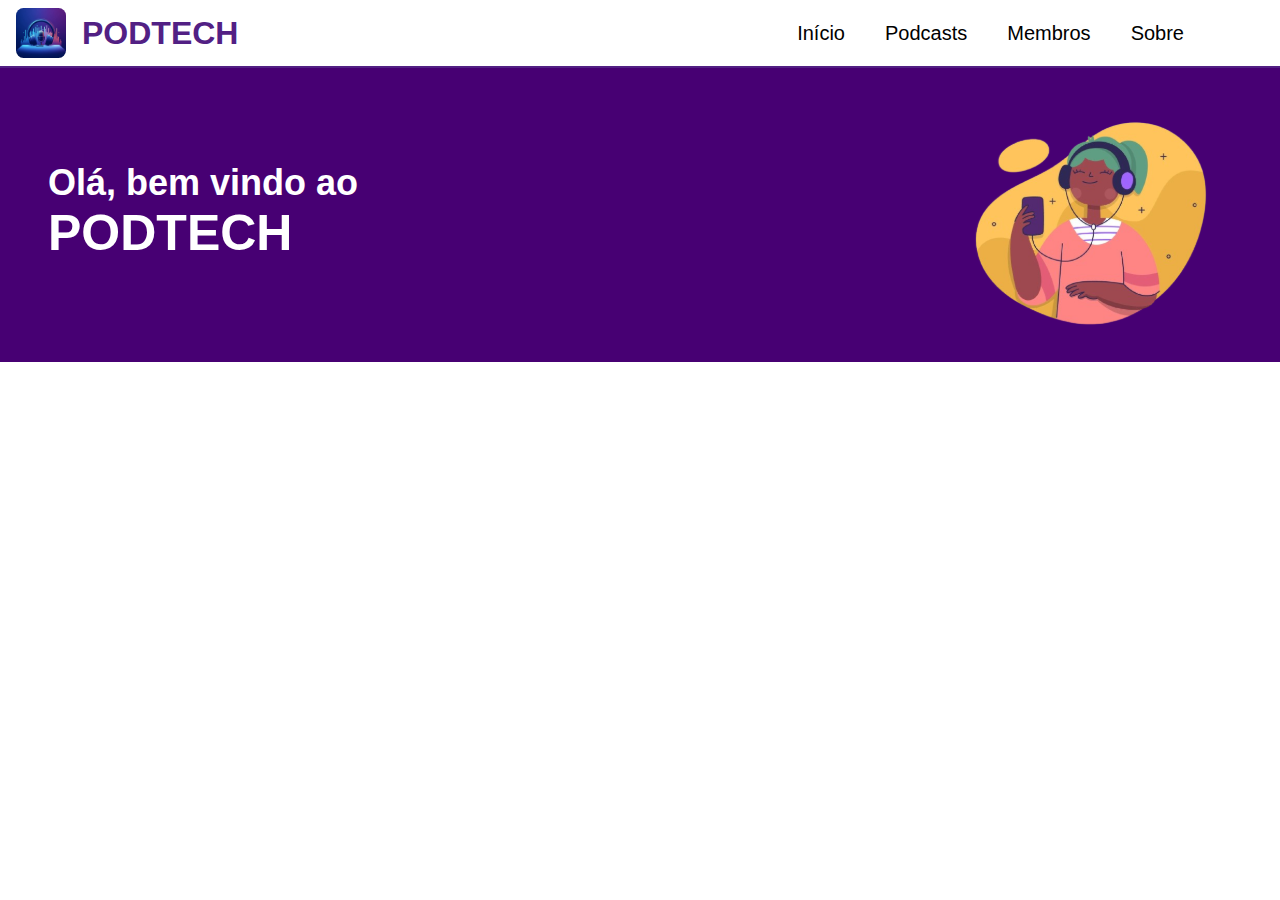
==== index.html @ d26e4259 "🚧 Improved javascript and bugs in navbar in html fixed" ====
<!DOCTYPE html>
<html lang="pt-br">

<head>
    <meta charset="UTF-8">
    <meta name="viewport" content="width=device-width, initial-scale=1.0">
    <link rel="stylesheet" href="static/css/style.css">
    <link rel="stylesheet" href="static/css/navbar.css">
    <link rel="shortcut icon" href="static/images/podtech.jpeg">
    <title>Início</title>
</head>

<body>
    <header>
        <nav class="container-navbar">
            <div class="logo-navbar">
                <a class="logo-navbar link-navbar-logo" href="/">
                    <img class="logo" src="static/images/podtech.jpeg" alt="Logo-Podtech">
                    <h1>PODTECH</h1>
                </a>
            </div>
            <div class="nav-list">
                <ul>
                    <li class="nav-item"><a class="link-navbar" href="/">Início</a></li>
                    <li class="nav-item"><a class="link-navbar" href="podcasts.html">Podcasts</a></li>
                    <li class="nav-item"><a class="link-navbar" href="membros.html">Membros</a></li>
                    <li class="nav-item"><a class="link-navbar" href="sobre.html">Sobre</a></li>
                </ul>
            </div>
            <div class="mobile-menu-icon">
                <button class="button-mobile-menu">
                    <img class="icon" src="static/images/purple-menu.png" alt="Menu Mobile">
                </button>
            </div>
        </nav>
        <div class="mobile-menu">
            <ul>
                <li class="nav-item"><a class="link-navbar" href="/">Início</a></li>
                <li class="nav-item"><a class="link-navbar" href="podcasts.html">Podcasts</a></li>
                <li class="nav-item"><a class="link-navbar" href="membros.html">Membros</a></li>
                <li class="nav-item"><a class="link-navbar" href="sobre.html">Sobre</a></li>
            </ul>
        </div>
    </header>

    <main>
        <div class="invisible-navbar"></div>
        <div class="div-welcome">
            <div class="div-title">
                <p class="title-1">Olá, bem vindo ao</p>
                <p class="title-2">PODTECH</p>
            </div>
            <div class="div-image-initial-page">
                <img class="image-initial-page" src="static/images/image-initial-page.svg">
            </div>
        </div>
    </main>

    <script src="static/js/script.js"></script>
</body>

</html>
---- static/css/style.css ----
@charset "UTF-8";
@import url('https://fonts.googleapis.com/css2?family=Inter:ital,opsz,wght@0,14..32,100..900;1,14..32,100..900&display=swap');

* {
    margin: 0;
    padding: 0;
    box-sizing: border-box;
}

.div-welcome{
    display: flex;
    justify-content: space-between;
    padding: 3em;
    height: 300px;
    background-color: #470073;
}

.div-title{
    display: flex;
    flex-direction: column;
    justify-content: center;
}

.title-1{
    font-size: 36px;
    color: white;
    font-weight: bold;
}

.title-2{
    font-size: 50px;
    color: white;
    font-weight: bold;
}

.div-image-initial-page{
    display: flex;
    align-items: center;
    
}

.image-initial-page{
    height: 240px;
}

@media screen and (max-width: 750px) {
    
    .div-welcome{
        height: 200px;
        padding: 0 0 1em 1em;
    }

    .title-1{
        font-size: 15px;
    }
    
    .title-2{
        font-size: 20px;
    }

    .image-initial-page{
        height: 140px;
    }

}
---- static/css/navbar.css ----
* {
    margin: 0;
    padding: 0;
    box-sizing: border-box;
    font-family: Arial, sans-serif;
}

a {
    text-decoration: none;
}

header {
    background-color: white;
}

.container-navbar {
    display: flex;
    position: fixed;
    background-color: white;
    width: 100%;
    justify-content: space-between;
    align-items: center;
    padding: 0.5em 6em 0.5em 1em;
    border-bottom: solid 2px #522084;
}

.invisible-navbar{
    height: 62px;
}

.logo-navbar {
    display: flex;
    align-items: center;
}

.logo {
    border-radius: 15%;
    width: 50px;
    height: 50px;
    margin: 0em 1em 0 0;
}

.link-navbar-logo {
    color: #522084;
}

.link-navbar {
    color: black;
    text-decoration: none;
}

.nav-list :hover {
    color: #522084;
}

.nav-list ul {
    display: flex;
    list-style: none;
    gap: 2em;
    font-size: 20px;
}

.mobile-menu-icon {
    display: none;
}

.mobile-menu {
    display: none;
    width: 100%;
    position: fixed;
    top: 61px;
}

@media screen and (max-width: 750px) {

    .container-navbar {
        padding: 0.5em 0.5em;
        border-bottom: solid 2px #522084;
    }

    .logo {
        height: 35px;
        width: 35px;
    }

    .logo-navbar h1 {
        font-size: 20px;
    }

    .nav-item {
        display: none;
    }

    .mobile-menu-icon {
        display: block;
    }

    .mobile-menu-icon button {
        background-color: transparent;
        border: none;
        cursor: pointer;
    }

    .mobile-menu-icon button img {
        height: 40px;
    }

    .mobile-menu :hover {
        color: #522084;
    }

    .mobile-menu ul {
        display: flex;
        flex-direction: column;
        text-align: center;
        padding-bottom: 1em;
        border-bottom: solid 1px #522094;
        background-color: rgb(236, 236, 234);
    }

    .mobile-menu .nav-item {
        display: block;
        padding-top: 1.2em;
    }

    .open {
        display: block;
    }
}
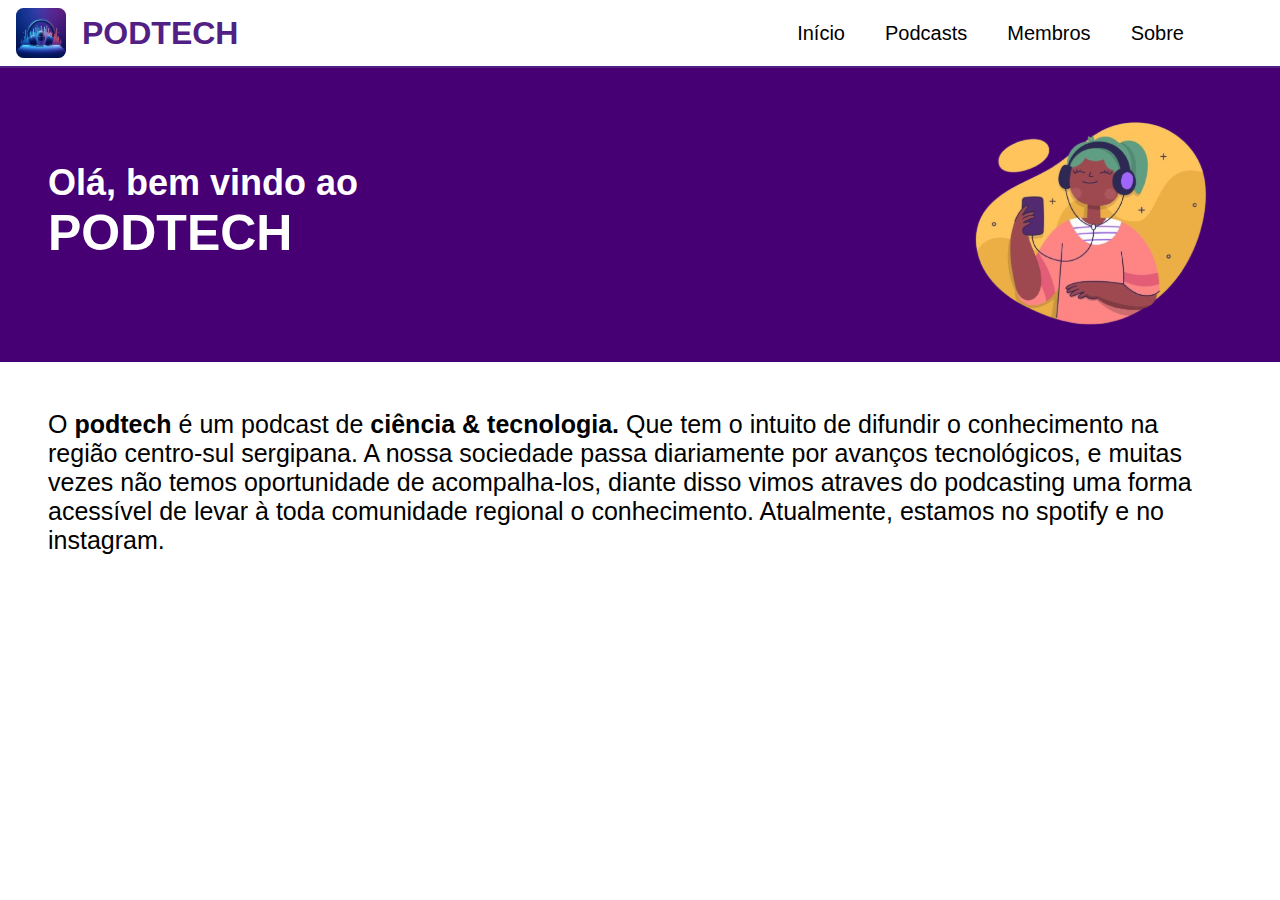
==== commit 3f51ae6c: "🚧 Podtech about text" ====
--- a/index.html
+++ b/index.html
@@ -54,6 +54,15 @@
                 <img class="image-initial-page" src="static/images/image-initial-page.svg">
             </div>
         </div>
+        <div class="text-podtech">
+            <p>O <strong>podtech</strong> é um podcast de <strong>ciência & tecnologia.</strong> Que tem o intuito de difundir o conhecimento na região
+            centro-sul sergipana.
+                A nossa sociedade passa diariamente por avanços tecnológicos, e muitas vezes não temos oportunidade de
+                acompalha-los,
+                diante disso vimos atraves do podcasting uma forma acessível de levar à toda comunidade regional o
+                conhecimento.
+                Atualmente, estamos no spotify e no instagram.</p>
+        </div>
     </main>
 
     <script src="static/js/script.js"></script>
--- a/static/css/style.css
+++ b/static/css/style.css
@@ -43,6 +43,14 @@
     height: 240px;
 }
 
+.text-podtech{
+    margin: 3em;
+}
+
+.text-podtech p{
+    font-size: 25px;
+}
+
 @media screen and (max-width: 750px) {
     
     .div-welcome{
@@ -62,4 +70,12 @@
         height: 140px;
     }
 
+    .text-podtech{
+        margin: 2em;
+    }
+
+    .text-podtech p{
+        font-size: 20px;
+    }
+
 }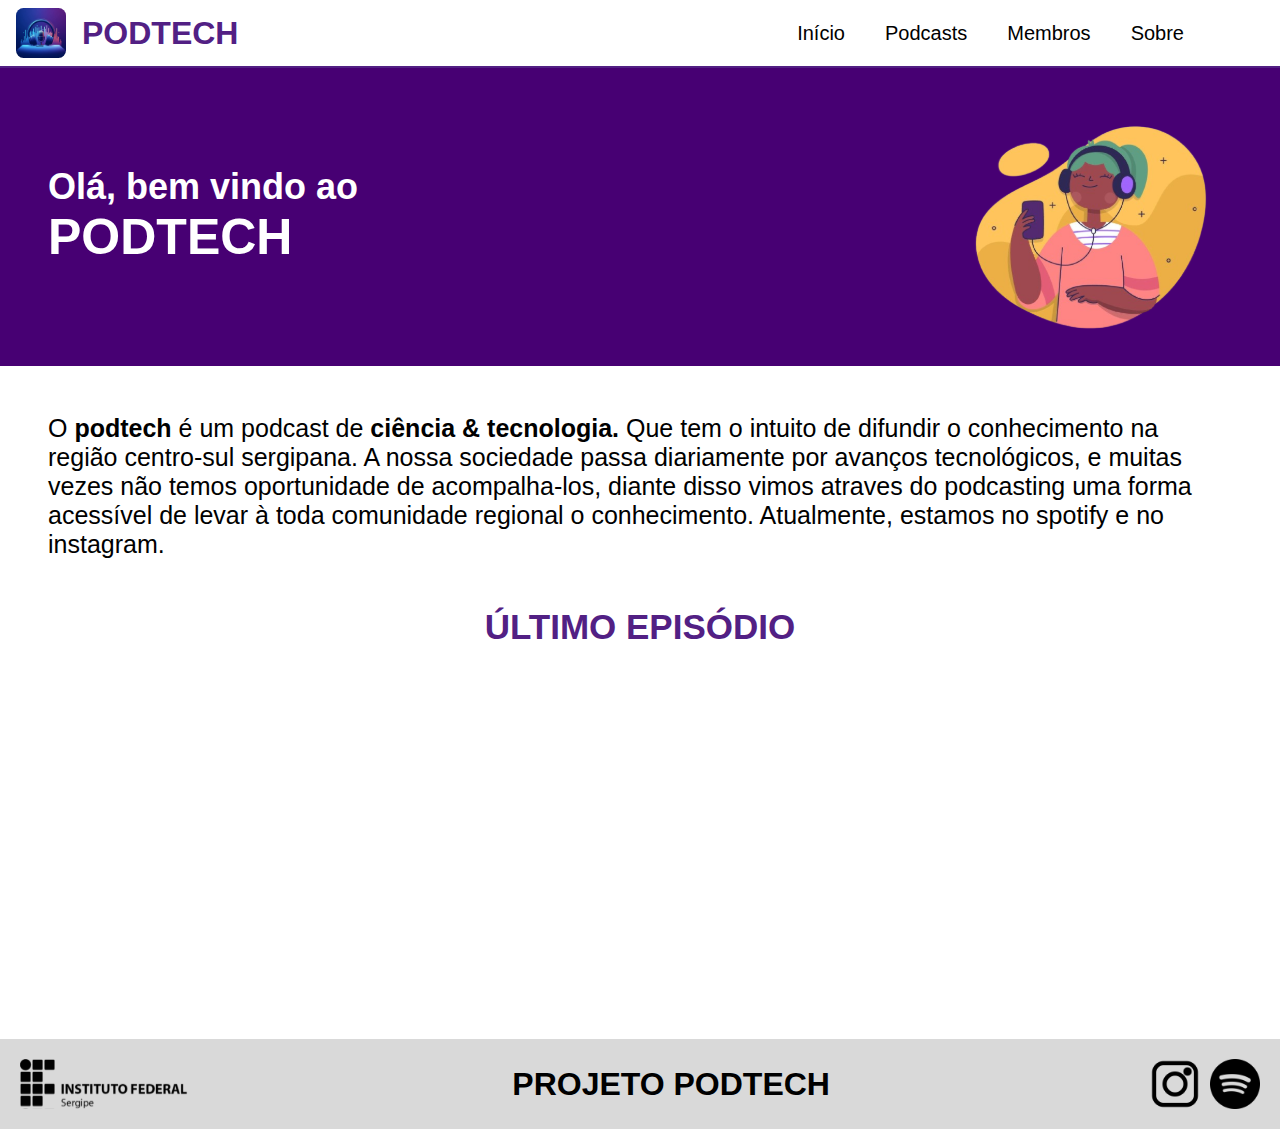
==== commit 834f63a1: "🚀 New Features and footer added" ====
--- a/index.html
+++ b/index.html
@@ -44,26 +44,52 @@
     </header>
 
     <main>
-        <div class="invisible-navbar"></div>
-        <div class="div-welcome">
-            <div class="div-title">
-                <p class="title-1">Olá, bem vindo ao</p>
-                <p class="title-2">PODTECH</p>
+        <div class="all">
+            <div class="invisible-navbar"></div>
+            <div class="div-welcome">
+                <div class="div-title">
+                    <p class="title-1">Olá, bem vindo ao</p>
+                    <p class="title-2">PODTECH</p>
+                </div>
+                <div class="div-image-initial-page">
+                    <img class="image-initial-page" src="static/images/image-initial-page.svg">
+                </div>
             </div>
-            <div class="div-image-initial-page">
-                <img class="image-initial-page" src="static/images/image-initial-page.svg">
+            <div class="text-podtech">
+                <p>O <strong>podtech</strong> é um podcast de <strong>ciência & tecnologia.</strong> Que tem o intuito
+                    de
+                    difundir o conhecimento na região
+                    centro-sul sergipana.
+                    A nossa sociedade passa diariamente por avanços tecnológicos, e muitas vezes não temos oportunidade
+                    de
+                    acompalha-los,
+                    diante disso vimos atraves do podcasting uma forma acessível de levar à toda comunidade regional o
+                    conhecimento.
+                    Atualmente, estamos no spotify e no instagram.
+                </p>
+            </div>
+            <div class="div-podcast">
+                <div class="div-podcast-title">
+                    <h1 class="link-navbar-logo">ÚLTIMO EPISÓDIO</h1>
+                </div>
+                <iframe class="podcast"
+                    src="https://open.spotify.com/embed/episode/4xlfT9uZKvsglWSo5W1wnf?utm_source=generator&theme=0&t=0"
+                    frameBorder="0" allowfullscreen=""
+                    allow="autoplay; clipboard-write; encrypted-media; fullscreen; picture-in-picture" loading="lazy">
+                </iframe>
             </div>
         </div>
-        <div class="text-podtech">
-            <p>O <strong>podtech</strong> é um podcast de <strong>ciência & tecnologia.</strong> Que tem o intuito de difundir o conhecimento na região
-            centro-sul sergipana.
-                A nossa sociedade passa diariamente por avanços tecnológicos, e muitas vezes não temos oportunidade de
-                acompalha-los,
-                diante disso vimos atraves do podcasting uma forma acessível de levar à toda comunidade regional o
-                conhecimento.
-                Atualmente, estamos no spotify e no instagram.</p>
+    </main>
+    <footer>
+        <div class="footer-content">
+            <img class="footer-logo-IFS" src="static/images/logo-ifs.svg" alt="Logo IFS">
+            <h1 class="footer-title">PROJETO PODTECH</h1>
+            <div class="footer-social-logo">
+                <img class="footer-social-logo-item" src="static/images/logo-instagram.png" alt="Logo Instagram">
+                <img class="footer-social-logo-item" src="static/images/logo-spotify.png" alt="Logo Spotify">
+            </div>
         </div>
-    </main>
+    </footer>
 
     <script src="static/js/script.js"></script>
 </body>
--- a/static/css/style.css
+++ b/static/css/style.css
@@ -7,7 +7,7 @@
     box-sizing: border-box;
 }
 
-.div-welcome{
+.div-welcome {
     display: flex;
     justify-content: space-between;
     padding: 3em;
@@ -15,67 +15,99 @@
     background-color: #470073;
 }
 
-.div-title{
+.div-title {
     display: flex;
     flex-direction: column;
     justify-content: center;
 }
 
-.title-1{
+.title-1 {
     font-size: 36px;
     color: white;
     font-weight: bold;
 }
 
-.title-2{
+.title-2 {
     font-size: 50px;
     color: white;
     font-weight: bold;
 }
 
-.div-image-initial-page{
+.div-image-initial-page {
     display: flex;
     align-items: center;
-    
+
 }
 
-.image-initial-page{
+.image-initial-page {
     height: 240px;
 }
 
-.text-podtech{
+.text-podtech {
     margin: 3em;
 }
 
-.text-podtech p{
+.text-podtech p {
     font-size: 25px;
 }
 
+.div-podcast {
+    display: flex;
+    flex-direction: column;
+    align-items: center;
+    width: 100%;
+}
+
+.div-podcast-title {
+    display: flex;
+    justify-content: center;
+}
+
+.div-podcast-title h1 {
+    font-size: 35px;
+}
+
+.podcast {
+    height: 232px;
+    margin: 2em 0 8em 0;
+    width: 90%;
+}
+
 @media screen and (max-width: 750px) {
-    
-    .div-welcome{
+
+    .div-welcome {
         height: 200px;
         padding: 0 0 1em 1em;
     }
 
-    .title-1{
-        font-size: 15px;
-    }
-    
-    .title-2{
+    .title-1 {
         font-size: 20px;
     }
 
-    .image-initial-page{
+    .title-2 {
+        font-size: 25px;
+    }
+
+    .image-initial-page {
         height: 140px;
     }
 
-    .text-podtech{
+    .text-podtech {
         margin: 2em;
     }
 
-    .text-podtech p{
-        font-size: 20px;
+    .text-podtech p {
+        font-size: 19px;
+    }
+
+    .div-podcast-title h1 {
+        font-size: 25px;
+        text-align: center;
+    }
+
+    .podcast {
+        height: 230px;
+        margin: 2em 0 0 0;
     }
 
 }--- a/static/css/navbar.css
+++ b/static/css/navbar.css
@@ -24,8 +24,8 @@
     border-bottom: solid 2px #522084;
 }
 
-.invisible-navbar{
-    height: 62px;
+.invisible-navbar {
+    height: 66px;
 }
 
 .logo-navbar {
@@ -71,11 +71,45 @@
     top: 61px;
 }
 
+.all{
+    min-height: 100dvh;
+}
+
+.footer-content {
+    display: flex;
+    align-items: center;
+    justify-content: space-between;
+    background-color: #D9D9D9;
+    padding: 20px;
+    gap: 30px;
+}
+
+.footer-logo-IFS {
+    height: 50px;
+}
+
+.footer-title {
+    text-align: center;
+}
+
+.footer-social-logo-item {
+    height: 50px;
+}
+
+.footer-social-logo {
+    display: flex;
+    gap: 10px;
+}
+
 @media screen and (max-width: 750px) {
 
     .container-navbar {
         padding: 0.5em 0.5em;
         border-bottom: solid 2px #522084;
+    }
+
+    .invisible-navbar {
+        height: 60px;
     }
 
     .logo {
@@ -115,7 +149,7 @@
         text-align: center;
         padding-bottom: 1em;
         border-bottom: solid 1px #522094;
-        background-color: rgb(236, 236, 234);
+        background-color: white;
     }
 
     .mobile-menu .nav-item {
@@ -126,4 +160,26 @@
     .open {
         display: block;
     }
+}
+
+@media screen and (max-width: 650px) {
+    .footer-content {
+        display: flex;
+        flex-direction: column;
+        align-items: center;
+    }
+
+    .footer-logo-IFS {
+        height: 50px;
+    }
+
+    .footer-title {
+        text-align: center;
+        font-size: 28px;
+        order: 3;
+    }
+
+    .footer-social-logo-item {
+        height: 40px;
+    }
 }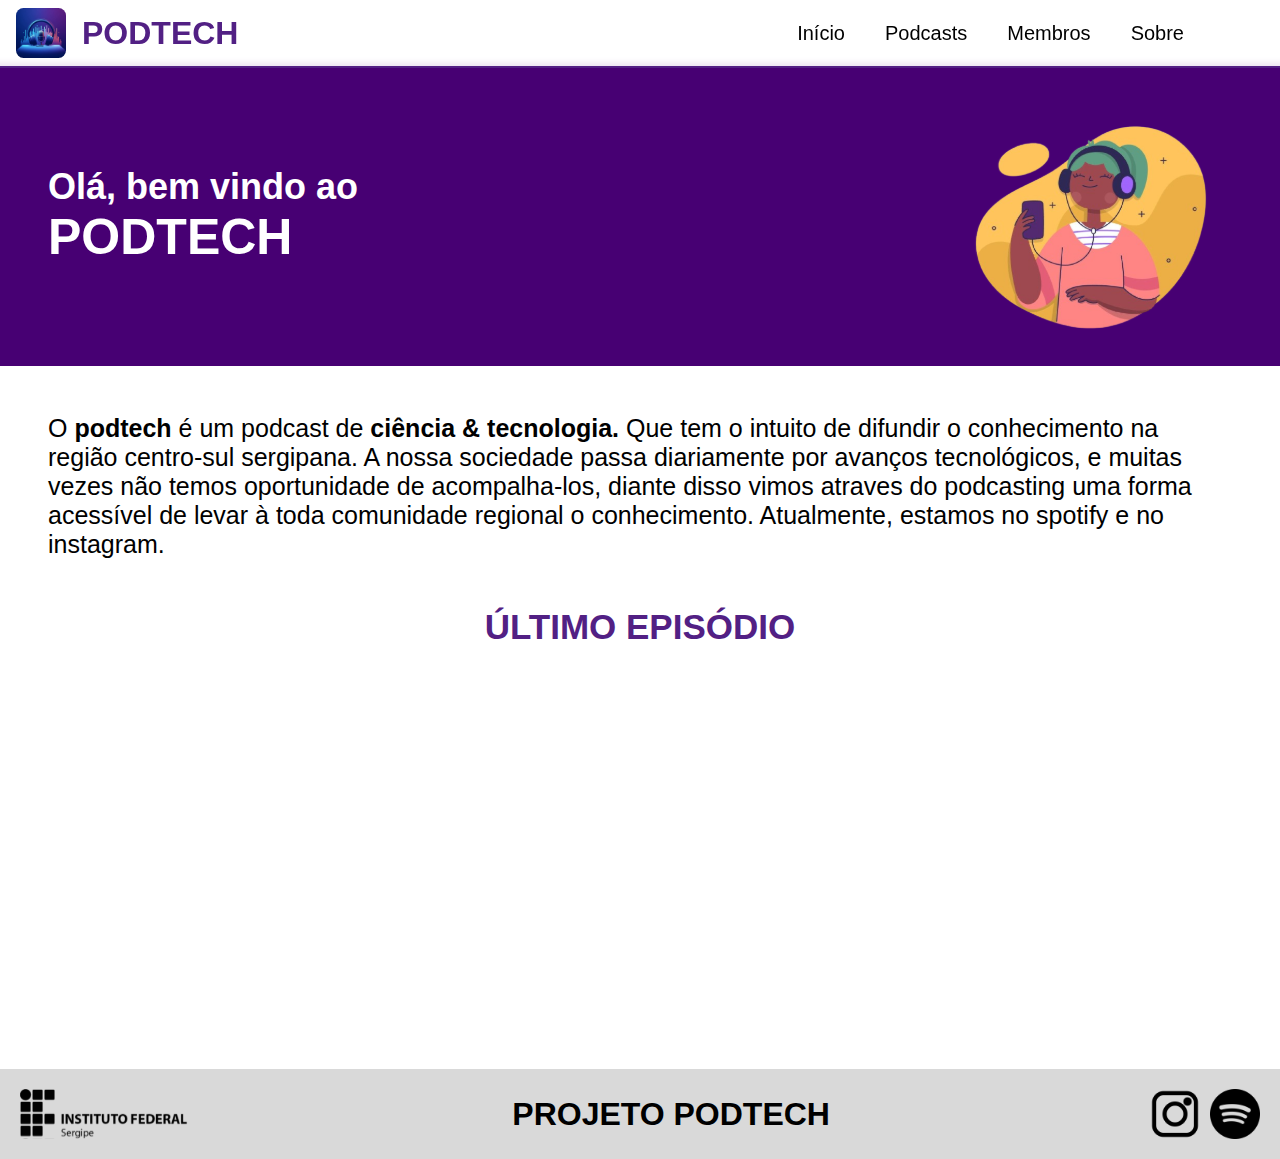
==== commit deb8ac2c: "♻️ Corrected lines of code" ====
--- a/index.html
+++ b/index.html
@@ -81,14 +81,14 @@
         </div>
     </main>
     <footer>
-        <div class="footer-content">
+        <section class="footer-content">
             <img class="footer-logo-IFS" src="static/images/logo-ifs.svg" alt="Logo IFS">
             <h1 class="footer-title">PROJETO PODTECH</h1>
             <div class="footer-social-logo">
                 <img class="footer-social-logo-item" src="static/images/logo-instagram.png" alt="Logo Instagram">
                 <img class="footer-social-logo-item" src="static/images/logo-spotify.png" alt="Logo Spotify">
             </div>
-        </div>
+        </section>
     </footer>
 
     <script src="static/js/script.js"></script>
--- a/static/css/style.css
+++ b/static/css/style.css
@@ -1,10 +1,13 @@
 @charset "UTF-8";
-@import url('https://fonts.googleapis.com/css2?family=Inter:ital,opsz,wght@0,14..32,100..900;1,14..32,100..900&display=swap');
 
 * {
     margin: 0;
     padding: 0;
     box-sizing: border-box;
+}
+
+.all{
+    min-height: 100dvh;
 }
 
 .div-welcome {
@@ -56,6 +59,7 @@
     flex-direction: column;
     align-items: center;
     width: 100%;
+    gap: 30px;
 }
 
 .div-podcast-title {
@@ -107,7 +111,7 @@
 
     .podcast {
         height: 230px;
-        margin: 2em 0 0 0;
+        margin: 0;
     }
 
 }--- a/static/css/navbar.css
+++ b/static/css/navbar.css
@@ -1,3 +1,5 @@
+@charset "UTF-8";
+
 * {
     margin: 0;
     padding: 0;
@@ -16,7 +18,8 @@
 .container-navbar {
     display: flex;
     position: fixed;
-    background-color: white;
+    background-color: #ffffffb8;
+    backdrop-filter: blur(4px);
     width: 100%;
     justify-content: space-between;
     align-items: center;
@@ -69,10 +72,6 @@
     width: 100%;
     position: fixed;
     top: 61px;
-}
-
-.all{
-    min-height: 100dvh;
 }
 
 .footer-content {
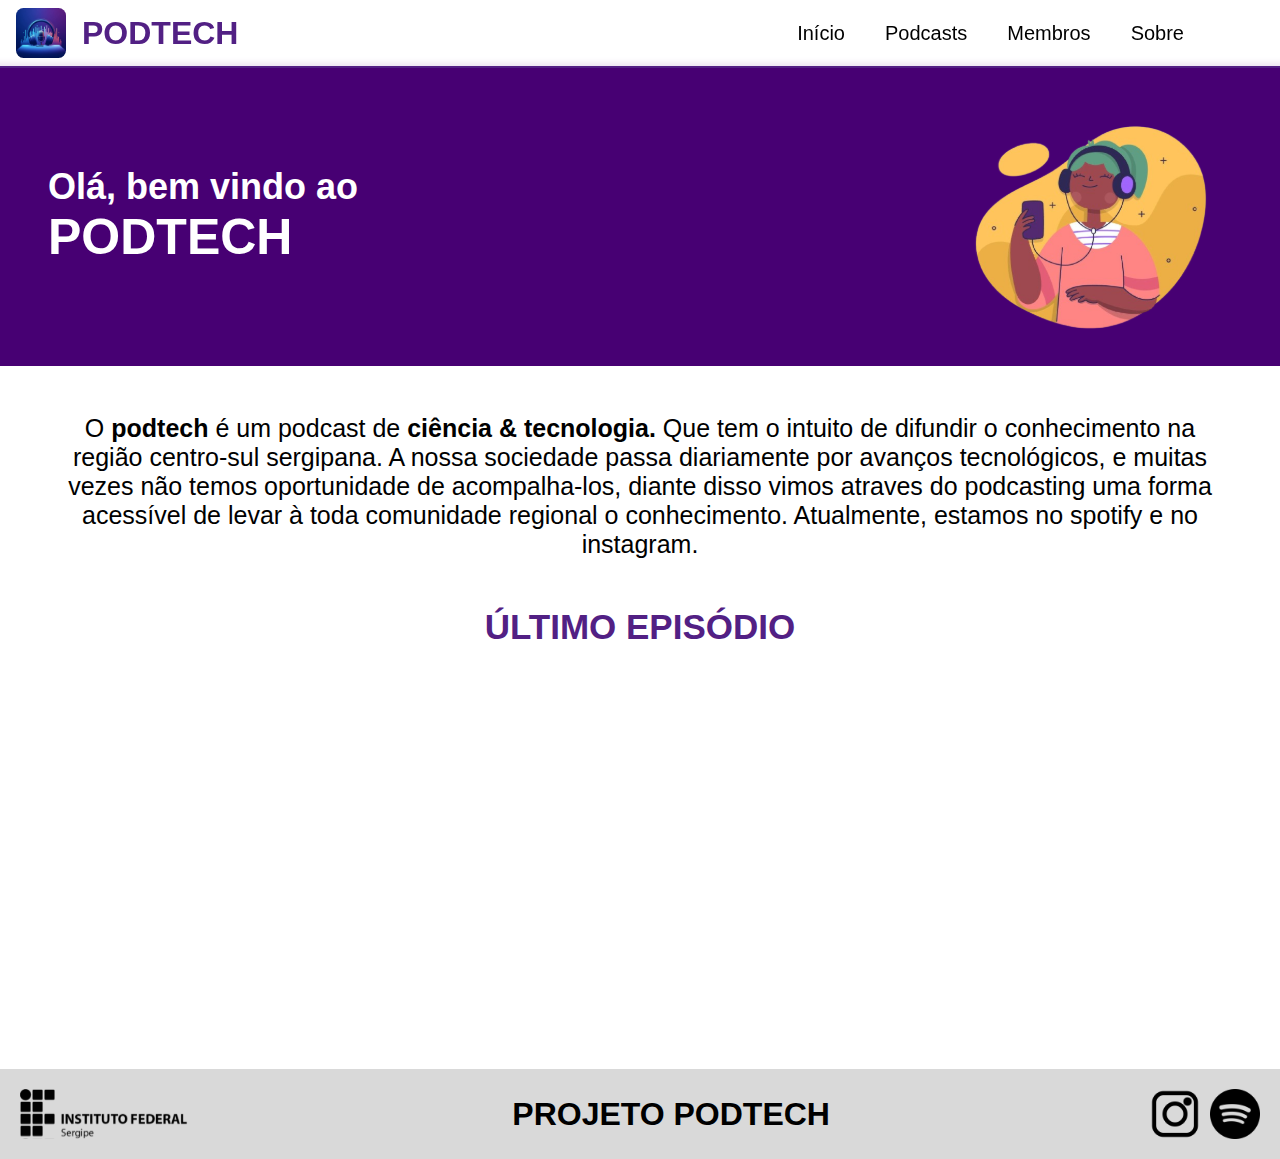
==== commit 3415e971: "🚀 New episode (BLOCKCHAIN)" ====
--- a/index.html
+++ b/index.html
@@ -73,7 +73,7 @@
                     <h1 class="link-navbar-logo">ÚLTIMO EPISÓDIO</h1>
                 </div>
                 <iframe class="podcast"
-                    src="https://open.spotify.com/embed/episode/4xlfT9uZKvsglWSo5W1wnf?utm_source=generator&theme=0&t=0"
+                    src="https://open.spotify.com/embed/episode/1eAYLVOYXXLR0D7F2Z6uq9?utm_source=generator&theme=0&t=0"
                     frameBorder="0" allowfullscreen=""
                     allow="autoplay; clipboard-write; encrypted-media; fullscreen; picture-in-picture" loading="lazy">
                 </iframe>
--- a/static/css/style.css
+++ b/static/css/style.css
@@ -47,6 +47,7 @@
 }
 
 .text-podtech {
+    text-align: center;
     margin: 3em;
 }
 
@@ -97,6 +98,7 @@
     }
 
     .text-podtech {
+        text-align: center;
         margin: 2em;
     }
 
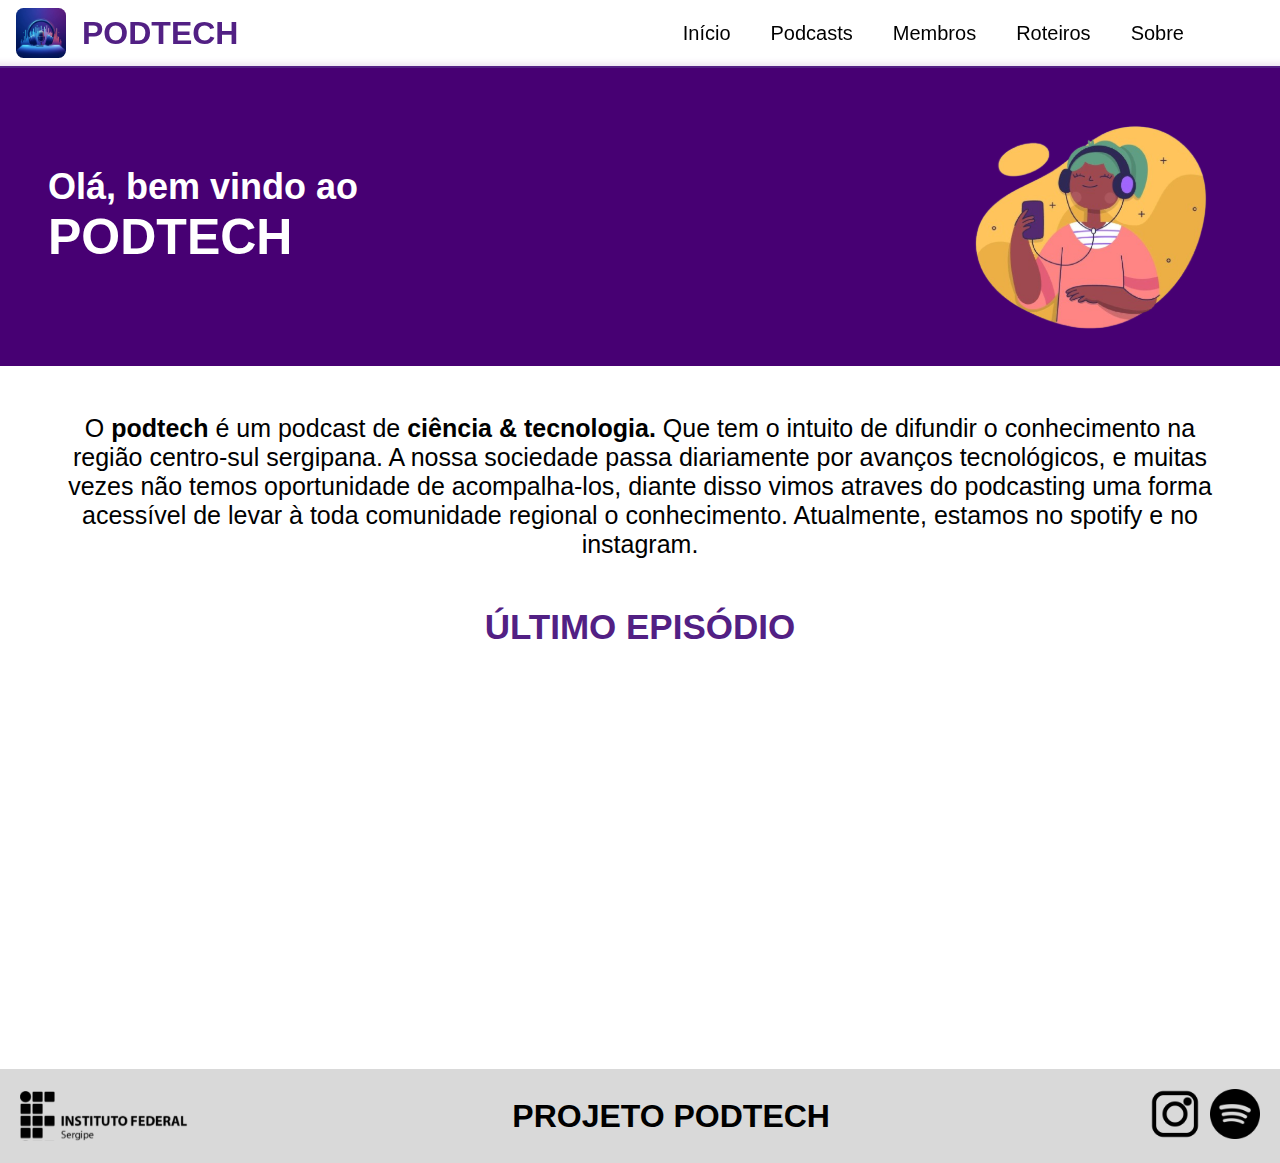
==== commit 2e06768c: "✨ Instagram, Spotify and new page links added" ====
--- a/index.html
+++ b/index.html
@@ -24,6 +24,7 @@
                     <li class="nav-item"><a class="link-navbar" href="/">Início</a></li>
                     <li class="nav-item"><a class="link-navbar" href="podcasts.html">Podcasts</a></li>
                     <li class="nav-item"><a class="link-navbar" href="membros.html">Membros</a></li>
+                    <li class="nav-item"><a class="link-navbar" href="roteiros.html">Roteiros</a></li>
                     <li class="nav-item"><a class="link-navbar" href="sobre.html">Sobre</a></li>
                 </ul>
             </div>
@@ -38,6 +39,7 @@
                 <li class="nav-item"><a class="link-navbar" href="/">Início</a></li>
                 <li class="nav-item"><a class="link-navbar" href="podcasts.html">Podcasts</a></li>
                 <li class="nav-item"><a class="link-navbar" href="membros.html">Membros</a></li>
+                <li class="nav-item"><a class="link-navbar" href="roteiros.html">Roteiros</a></li>
                 <li class="nav-item"><a class="link-navbar" href="sobre.html">Sobre</a></li>
             </ul>
         </div>
@@ -85,8 +87,12 @@
             <img class="footer-logo-IFS" src="static/images/logo-ifs.svg" alt="Logo IFS">
             <h1 class="footer-title">PROJETO PODTECH</h1>
             <div class="footer-social-logo">
-                <img class="footer-social-logo-item" src="static/images/logo-instagram.png" alt="Logo Instagram">
-                <img class="footer-social-logo-item" src="static/images/logo-spotify.png" alt="Logo Spotify">
+                <a href="https://www.instagram.com/projeto_podtech/">
+                    <img class="footer-social-logo-item" src="static/images/logo-instagram.png" alt="Logo Instagram">
+                </a>
+                <a href="https://open.spotify.com/show/309Ec0SKhX7Y8Y2PeycI7B?si=f7666cde3cec473f">
+                    <img class="footer-social-logo-item" src="static/images/logo-spotify.png" alt="Logo Spotify">
+                </a>
             </div>
         </section>
     </footer>
--- a/static/css/navbar.css
+++ b/static/css/navbar.css
@@ -25,6 +25,7 @@
     align-items: center;
     padding: 0.5em 6em 0.5em 1em;
     border-bottom: solid 2px #522084;
+    z-index: 1;
 }
 
 .invisible-navbar {
